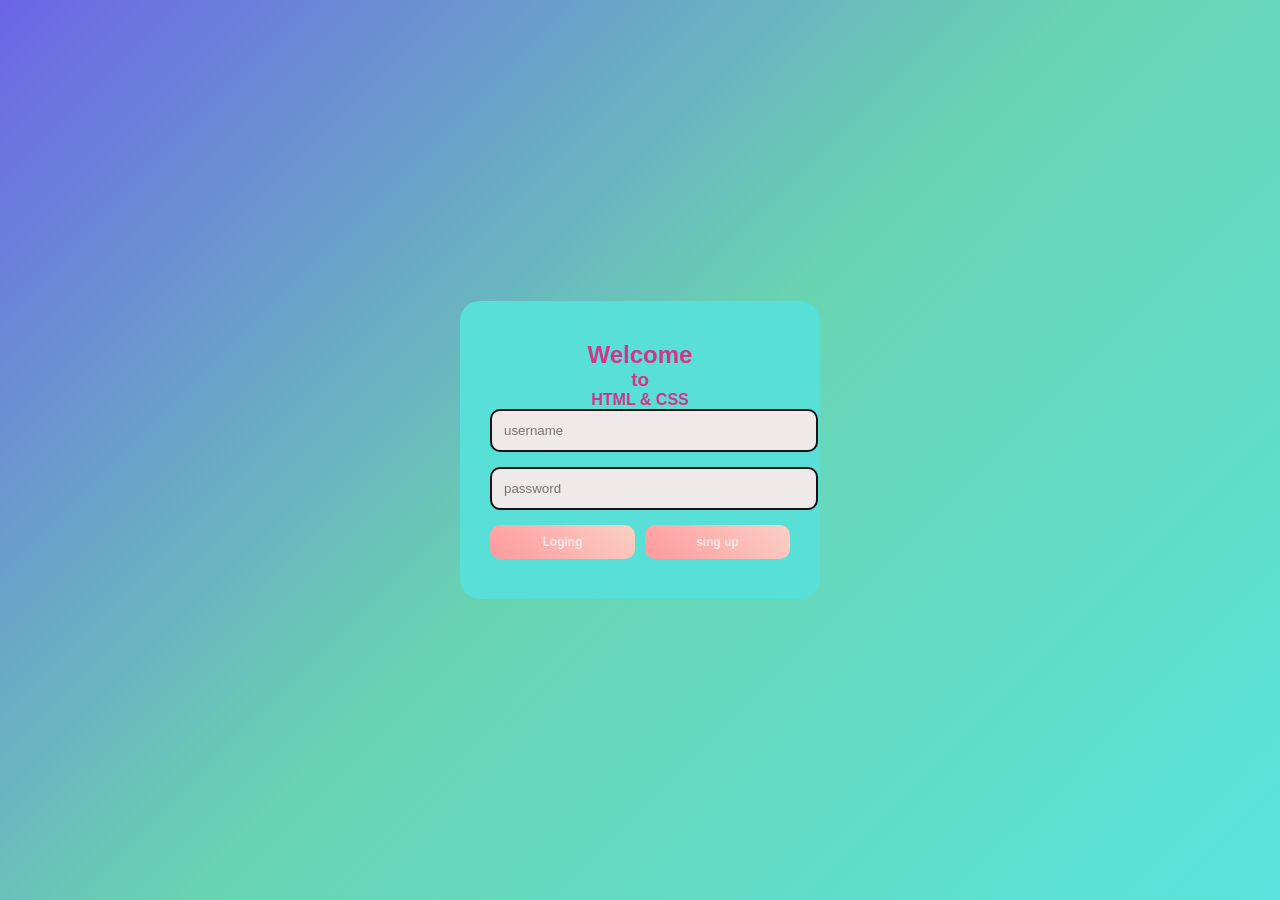
==== index.html @ 253a7683 "login-planal" ====
<!DOCTYPE html>
<html lang="en">
<head>
    <meta charset="UTF-8">
    <meta name="viewport" content="width=device-width, initial-scale=1.0">
    <title>Sonargaon Univercity</title>
    <link rel="stylesheet" href="./style.css">
</head>
<body>
    <div class="card">
        <h2>Welcome </h2>
        <h3>to</h3>
        <h4>HTML & CSS</h4>
        <form action="#" method="post">
            <input type="text" name="Username" placeholder="username" required>
            <input type="password" name="password" placeholder="password" required >
            <div class="buttons">
                <button type="submit">Loging</button>
                <a href="./registation/registration.html" class="signup-bnt">sing up</a>
                <!-- <button type="submit">sing up</button> -->
            </div>

        </form>

    </div>
</body>
</html>
---- style.css ----
/* Basic setup */
*{
    padding: 0px;
    margin: 0px;
}
body{
    font-family: 'Segoe UI', Tahoma, Geneva, Verdana, sans-serif;
    background: linear-gradient(135deg, #6c65e7, #69d4b1,#5ae4dd);
    background-color: #afece9;
    display: flex;
    justify-content:center;
    align-items:center;
    height: 100vh;
    margin: 0;
}
/* Main card */
.card{
    background: rgb(87, 223, 216);
    padding: 40px 30px;
    width: 300px;
    border-radius: 20px;
    border-shadow : 0 10px 30 px rgba(255,180, 0, 0.2);
    text-align:center;
}
h2 ,h3,h4{
    color: #d63384;
    margin-top: 0px;
    margin-bottom: 0px;

}

input {
    width: 100%;
    padding: 12px;
    margin-bottom: 15px;
    border: 2px solid #141314;
    border-radius: 10px;
    outline: none;
    transition: 0.7s;
    background-color: #f0e9ea;


}
input:focus {
    border-color: #e90979;
    background-color:white;
}
/*button , signup */
button,
.signup-bnt{
    flex: 1;
    width: auto;
    padding: 10px;

    display: flex;
    justify-content: center;
    align-items: center;

    background: linear-gradient(45deg, #ff9a9e, #fad0c4);
    color: rgb(241, 232, 232);

    border: none;
    border-radius: 10px;

    cursor: pointer;
    font-size: 12px;
    font-weight: bold;

    text-decoration: none;

    transition: transform 0.2s;
    /* width: 0%;
    padding: 5px;
    justify-content: center;
    margin-bottom :6px;
    background:linear-gradient(45deg ,#ff9a9e ,#fad0c4) ;
    color: white;
    border: none;
    border-radius: 10px;
    cursor: pointer;
    font-size: 12px;
    font-weight: bold;
    transition: transform 0.2; */
    


}
button:hover,
.signup-bnt:hover{
    transform: scale(0.9);
    background: linear-gradient(45 deg, #d63384, #ff73b3);
}
.buttons{
    display: flex;
    gap: 10px;

}
.buttons button,
.buttons .signup-bnt{
    flex: 1;
    width: auto;
    padding: 10px;
}
.password-box {
    position: relative;
}

.password-box input {
    width: 100%;
}

.password-box span {
    position: absolute;
    right: 10px;
    top: 50%;
    transform: translateY(-50%);
    cursor: pointer;
}
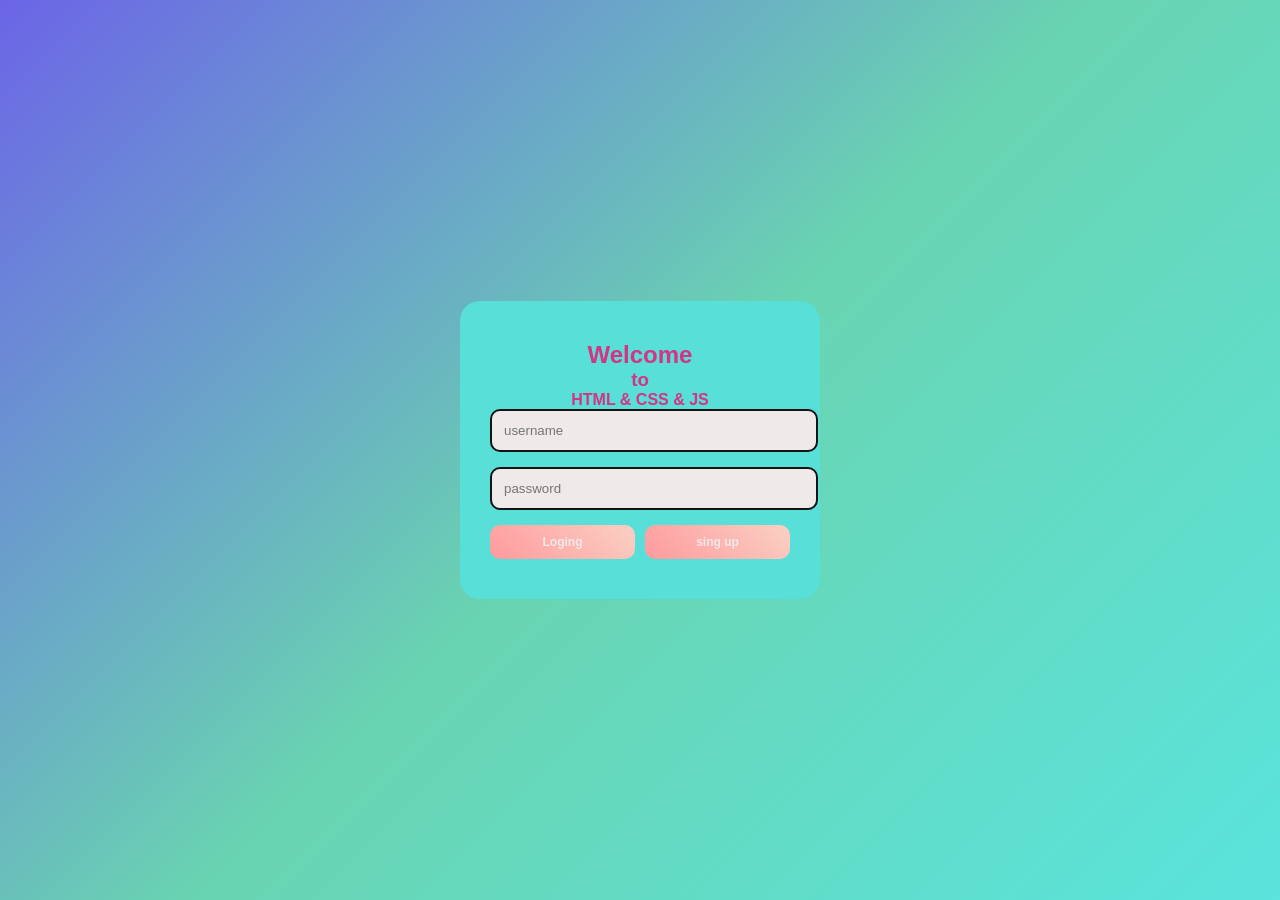
==== commit 12eba838: "JS ADD" ====
--- a/index.html
+++ b/index.html
@@ -10,7 +10,7 @@
     <div class="card">
         <h2>Welcome </h2>
         <h3>to</h3>
-        <h4>HTML & CSS</h4>
+        <h4>HTML & CSS & JS</h4>
         <form action="#" method="post">
             <input type="text" name="Username" placeholder="username" required>
             <input type="password" name="password" placeholder="password" required >
